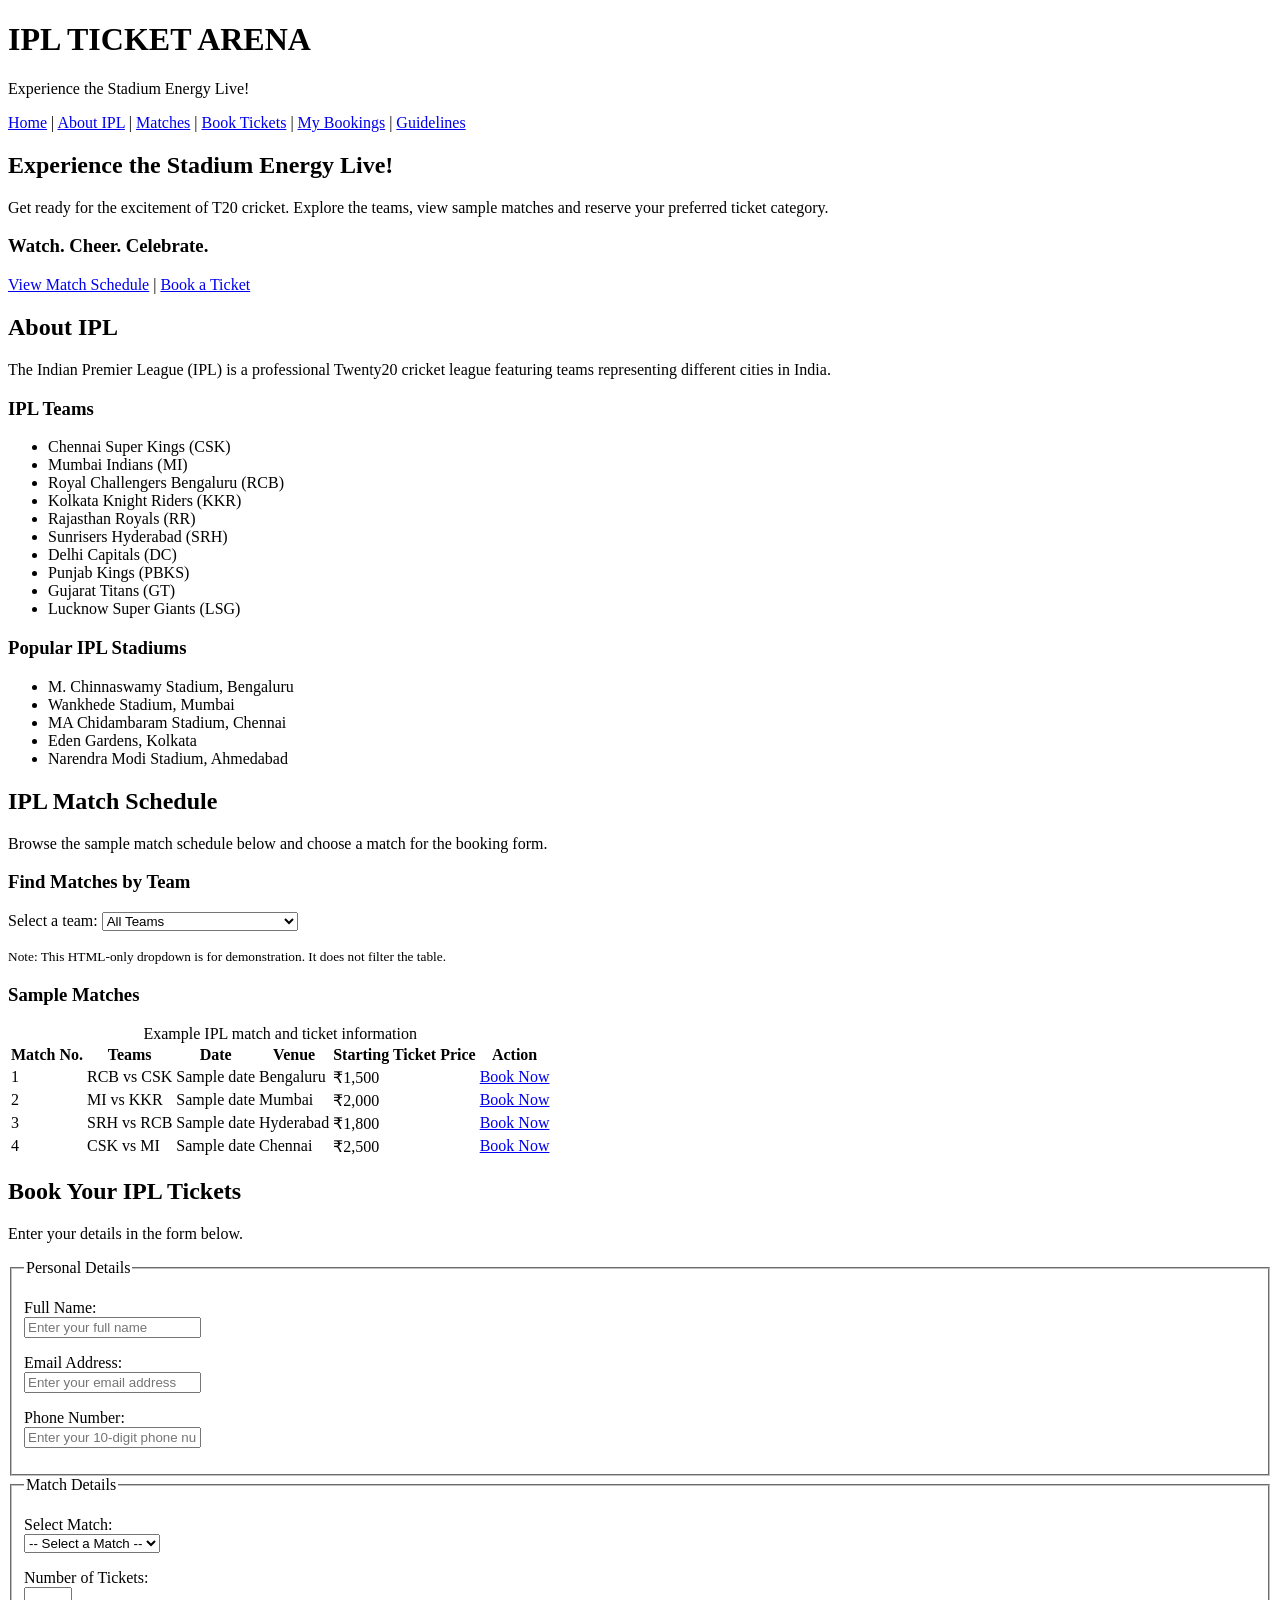
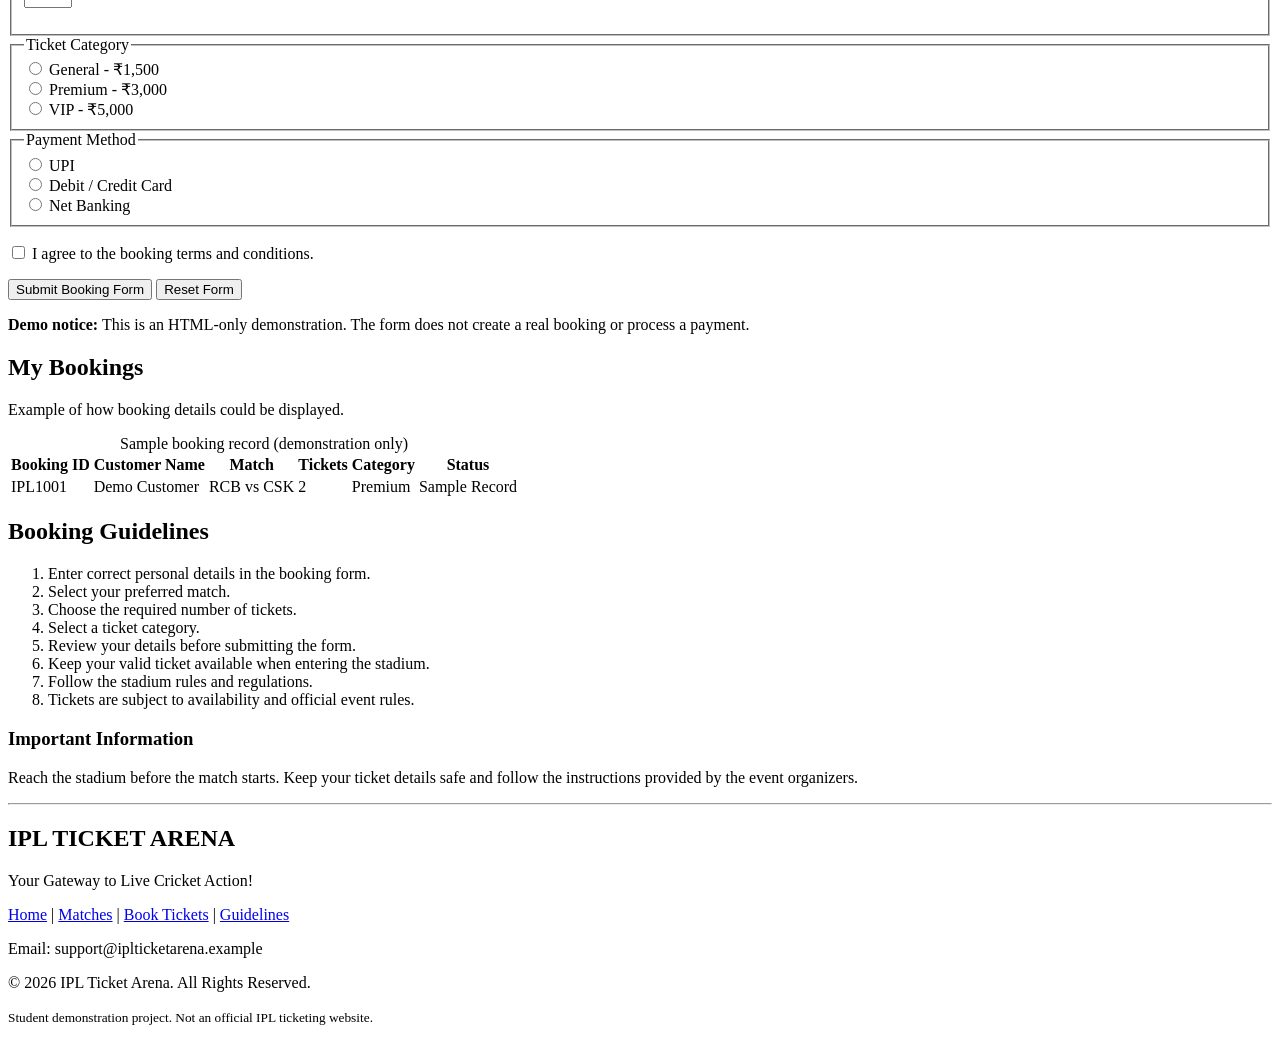
==== index.html @ a0d022ed "Initial commit - IPL Ticket Arena" ====
<!DOCTYPE html>
<html lang="en">
<head>
    <meta charset="UTF-8">
    <meta name="viewport" content="width=device-width, initial-scale=1.0">
    <title>IPL Ticket Arena</title>
</head>

<body>

    <!-- Header and Navigation -->
    <header>
        <h1>IPL TICKET ARENA</h1>
        <p>Experience the Stadium Energy Live!</p>

        <nav aria-label="Main navigation">
            <a href="#home">Home</a> |
            <a href="#about">About IPL</a> |
            <a href="#matches">Matches</a> |
            <a href="#booking">Book Tickets</a> |
            <a href="#mybookings">My Bookings</a> |
            <a href="#guidelines">Guidelines</a>
        </nav>
    </header>

    <main>

        <!-- Hero Section -->
        <section id="home">
            <h2>Experience the Stadium Energy Live!</h2>
            <p>
                Get ready for the excitement of T20 cricket.
                Explore the teams, view sample matches and reserve
                your preferred ticket category.
            </p>
            <h3>Watch. Cheer. Celebrate.</h3>
            <p>
                <a href="#matches">View Match Schedule</a> |
                <a href="#booking">Book a Ticket</a>
            </p>
        </section>

        <!-- About IPL Section -->
        <section id="about">
            <h2>About IPL</h2>
            <p>
                The Indian Premier League (IPL) is a professional
                Twenty20 cricket league featuring teams representing
                different cities in India.
            </p>

            <h3>IPL Teams</h3>
            <ul>
                <li>Chennai Super Kings (CSK)</li>
                <li>Mumbai Indians (MI)</li>
                <li>Royal Challengers Bengaluru (RCB)</li>
                <li>Kolkata Knight Riders (KKR)</li>
                <li>Rajasthan Royals (RR)</li>
                <li>Sunrisers Hyderabad (SRH)</li>
                <li>Delhi Capitals (DC)</li>
                <li>Punjab Kings (PBKS)</li>
                <li>Gujarat Titans (GT)</li>
                <li>Lucknow Super Giants (LSG)</li>
            </ul>

            <h3>Popular IPL Stadiums</h3>
            <ul>
                <li>M. Chinnaswamy Stadium, Bengaluru</li>
                <li>Wankhede Stadium, Mumbai</li>
                <li>MA Chidambaram Stadium, Chennai</li>
                <li>Eden Gardens, Kolkata</li>
                <li>Narendra Modi Stadium, Ahmedabad</li>
            </ul>
        </section>

        <!-- Match Schedule Section -->
        <section id="matches">
            <h2>IPL Match Schedule</h2>
            <p>
                Browse the sample match schedule below and choose
                a match for the booking form.
            </p>

            <h3>Find Matches by Team</h3>
            <label for="team">Select a team:</label>
            <select id="team" name="team">
                <option value="all">All Teams</option>
                <option value="CSK">Chennai Super Kings</option>
                <option value="MI">Mumbai Indians</option>
                <option value="RCB">Royal Challengers Bengaluru</option>
                <option value="KKR">Kolkata Knight Riders</option>
                <option value="RR">Rajasthan Royals</option>
                <option value="SRH">Sunrisers Hyderabad</option>
                <option value="DC">Delhi Capitals</option>
                <option value="PBKS">Punjab Kings</option>
                <option value="GT">Gujarat Titans</option>
                <option value="LSG">Lucknow Super Giants</option>
            </select>
            <p><small>Note: This HTML-only dropdown is for demonstration. It does not filter the table.</small></p>

            <h3>Sample Matches</h3>
            <table>
                <caption>Example IPL match and ticket information</caption>
                <thead>
                    <tr>
                        <th scope="col">Match No.</th>
                        <th scope="col">Teams</th>
                        <th scope="col">Date</th>
                        <th scope="col">Venue</th>
                        <th scope="col">Starting Ticket Price</th>
                        <th scope="col">Action</th>
                    </tr>
                </thead>
                <tbody>
                    <tr>
                        <td>1</td>
                        <td>RCB vs CSK</td>
                        <td>Sample date</td>
                        <td>Bengaluru</td>
                        <td>₹1,500</td>
                        <td><a href="#booking">Book Now</a></td>
                    </tr>
                    <tr>
                        <td>2</td>
                        <td>MI vs KKR</td>
                        <td>Sample date</td>
                        <td>Mumbai</td>
                        <td>₹2,000</td>
                        <td><a href="#booking">Book Now</a></td>
                    </tr>
                    <tr>
                        <td>3</td>
                        <td>SRH vs RCB</td>
                        <td>Sample date</td>
                        <td>Hyderabad</td>
                        <td>₹1,800</td>
                        <td><a href="#booking">Book Now</a></td>
                    </tr>
                    <tr>
                        <td>4</td>
                        <td>CSK vs MI</td>
                        <td>Sample date</td>
                        <td>Chennai</td>
                        <td>₹2,500</td>
                        <td><a href="#booking">Book Now</a></td>
                    </tr>
                </tbody>
            </table>
        </section>

        <!-- Ticket Booking Section -->
        <section id="booking">
            <h2>Book Your IPL Tickets</h2>
            <p>Enter your details in the form below.</p>

            <form action="#" method="get">
                <fieldset>
                    <legend>Personal Details</legend>

                    <p>
                        <label for="name">Full Name:</label><br>
                        <input type="text" id="name" name="name"
                               placeholder="Enter your full name" required>
                    </p>

                    <p>
                        <label for="email">Email Address:</label><br>
                        <input type="email" id="email" name="email"
                               placeholder="Enter your email address" required>
                    </p>

                    <p>
                        <label for="phone">Phone Number:</label><br>
                        <input type="tel" id="phone" name="phone"
                               placeholder="Enter your 10-digit phone number"
                               pattern="[0-9]{10}"
                               title="Enter exactly 10 digits" required>
                    </p>
                </fieldset>

                <fieldset>
                    <legend>Match Details</legend>

                    <p>
                        <label for="match">Select Match:</label><br>
                        <select id="match" name="match" required>
                            <option value="">-- Select a Match --</option>
                            <option value="RCB vs CSK">RCB vs CSK</option>
                            <option value="MI vs KKR">MI vs KKR</option>
                            <option value="SRH vs RCB">SRH vs RCB</option>
                            <option value="CSK vs MI">CSK vs MI</option>
                        </select>
                    </p>

                    <p>
                        <label for="tickets">Number of Tickets:</label><br>
                        <input type="number" id="tickets" name="tickets"
                               min="1" max="10" required>
                    </p>
                </fieldset>

                <fieldset>
                    <legend>Ticket Category</legend>

                    <input type="radio" id="general" name="category"
                           value="General" required>
                    <label for="general">General - ₹1,500</label><br>

                    <input type="radio" id="premium" name="category"
                           value="Premium">
                    <label for="premium">Premium - ₹3,000</label><br>

                    <input type="radio" id="vip" name="category"
                           value="VIP">
                    <label for="vip">VIP - ₹5,000</label>
                </fieldset>

                <fieldset>
                    <legend>Payment Method</legend>

                    <input type="radio" id="upi" name="payment"
                           value="UPI" required>
                    <label for="upi">UPI</label><br>

                    <input type="radio" id="card" name="payment"
                           value="Card">
                    <label for="card">Debit / Credit Card</label><br>

                    <input type="radio" id="netbanking" name="payment"
                           value="Net Banking">
                    <label for="netbanking">Net Banking</label>
                </fieldset>

                <p>
                    <input type="checkbox" id="terms" name="terms"
                           value="accepted" required>
                    <label for="terms">
                        I agree to the booking terms and conditions.
                    </label>
                </p>

                <p>
                    <button type="submit">Submit Booking Form</button>
                    <button type="reset">Reset Form</button>
                </p>
            </form>

            <p>
                <strong>Demo notice:</strong> This is an HTML-only
                demonstration. The form does not create a real booking
                or process a payment.
            </p>
        </section>

        <!-- My Bookings Section -->
        <section id="mybookings">
            <h2>My Bookings</h2>
            <p>Example of how booking details could be displayed.</p>

            <table>
                <caption>Sample booking record (demonstration only)</caption>
                <thead>
                    <tr>
                        <th scope="col">Booking ID</th>
                        <th scope="col">Customer Name</th>
                        <th scope="col">Match</th>
                        <th scope="col">Tickets</th>
                        <th scope="col">Category</th>
                        <th scope="col">Status</th>
                    </tr>
                </thead>
                <tbody>
                    <tr>
                        <td>IPL1001</td>
                        <td>Demo Customer</td>
                        <td>RCB vs CSK</td>
                        <td>2</td>
                        <td>Premium</td>
                        <td>Sample Record</td>
                    </tr>
                </tbody>
            </table>
        </section>

        <!-- Booking Guidelines Section -->
        <section id="guidelines">
            <h2>Booking Guidelines</h2>

            <ol>
                <li>Enter correct personal details in the booking form.</li>
                <li>Select your preferred match.</li>
                <li>Choose the required number of tickets.</li>
                <li>Select a ticket category.</li>
                <li>Review your details before submitting the form.</li>
                <li>Keep your valid ticket available when entering the stadium.</li>
                <li>Follow the stadium rules and regulations.</li>
                <li>Tickets are subject to availability and official event rules.</li>
            </ol>

            <h3>Important Information</h3>
            <p>
                Reach the stadium before the match starts. Keep your
                ticket details safe and follow the instructions provided
                by the event organizers.
            </p>
        </section>

    </main>

    <!-- Footer -->
    <footer>
        <hr>
        <h2>IPL TICKET ARENA</h2>
        <p>Your Gateway to Live Cricket Action!</p>

        <nav aria-label="Footer navigation">
            <a href="#home">Home</a> |
            <a href="#matches">Matches</a> |
            <a href="#booking">Book Tickets</a> |
            <a href="#guidelines">Guidelines</a>
        </nav>

        <p>Email: support@iplticketarena.example</p>
        <p>&copy; 2026 IPL Ticket Arena. All Rights Reserved.</p>
        <p><small>Student demonstration project. Not an official IPL ticketing website.</small></p>
    </footer>

</body>
</html>
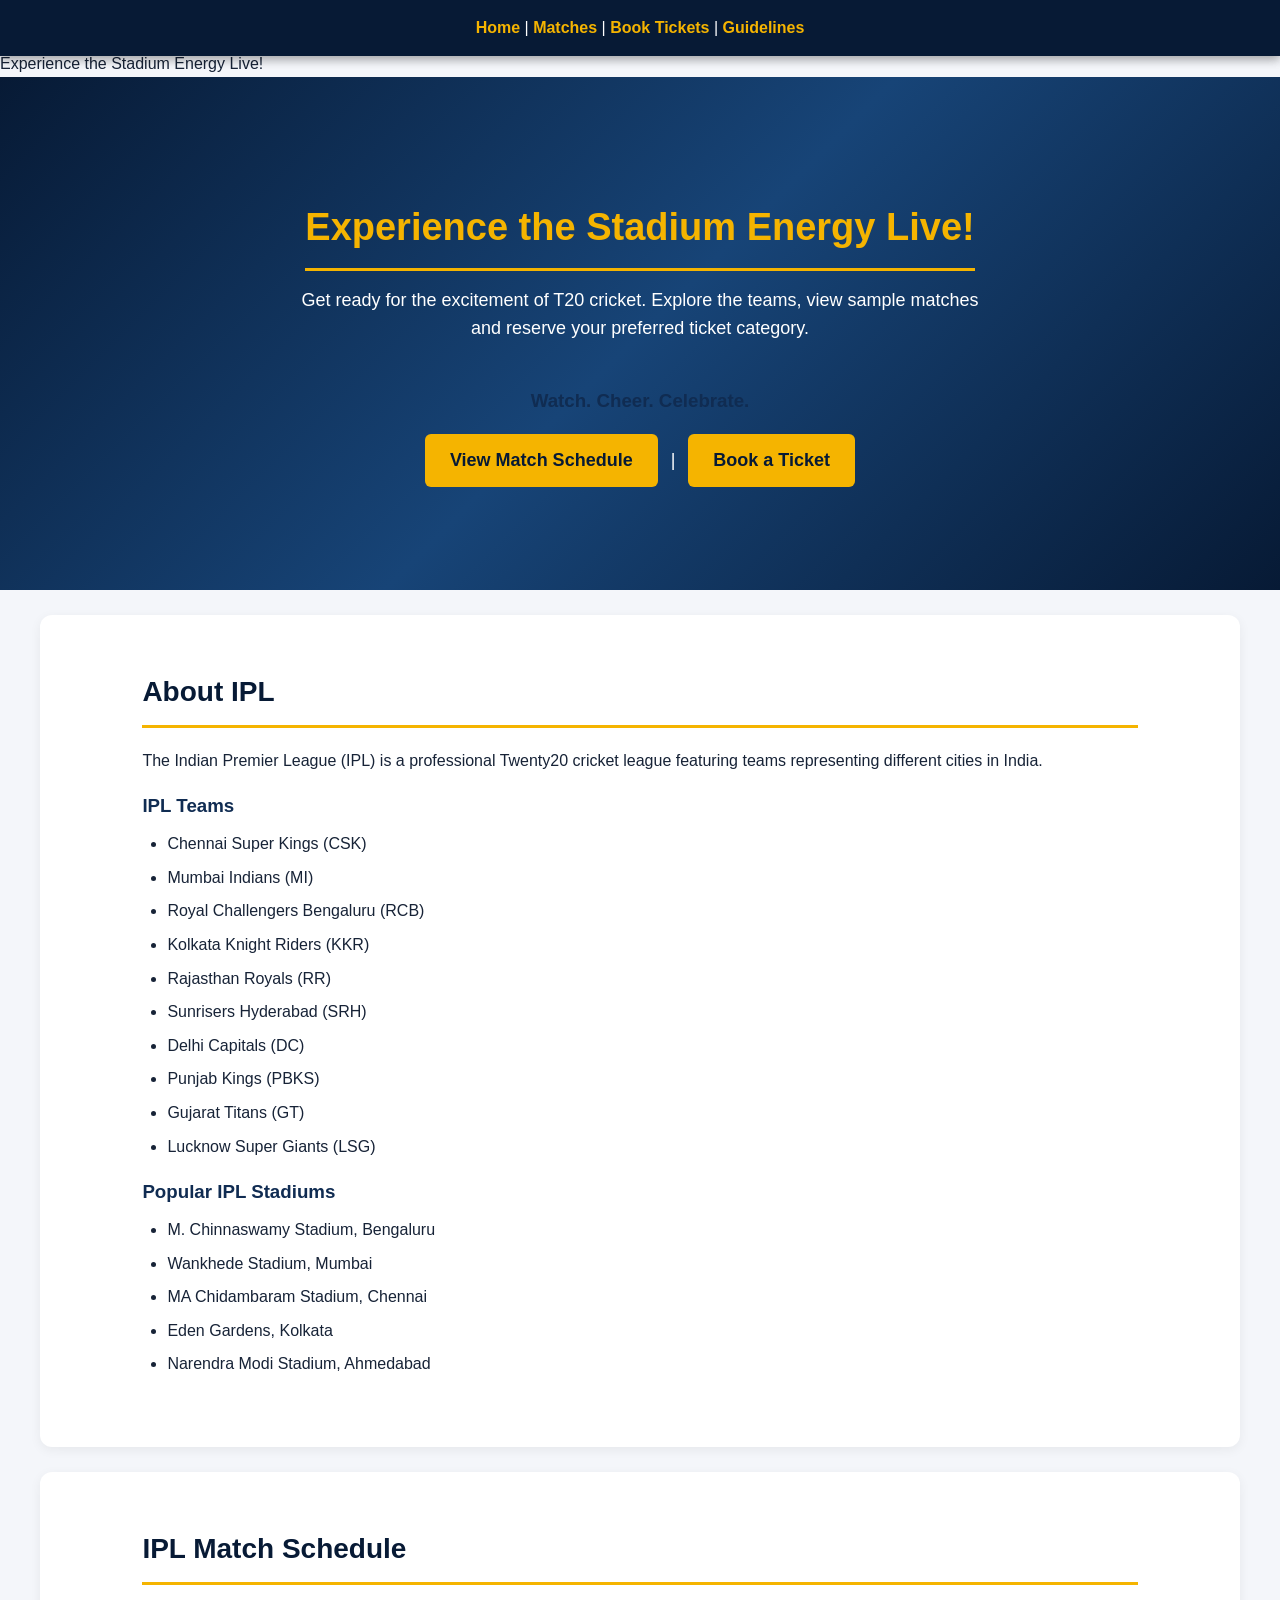
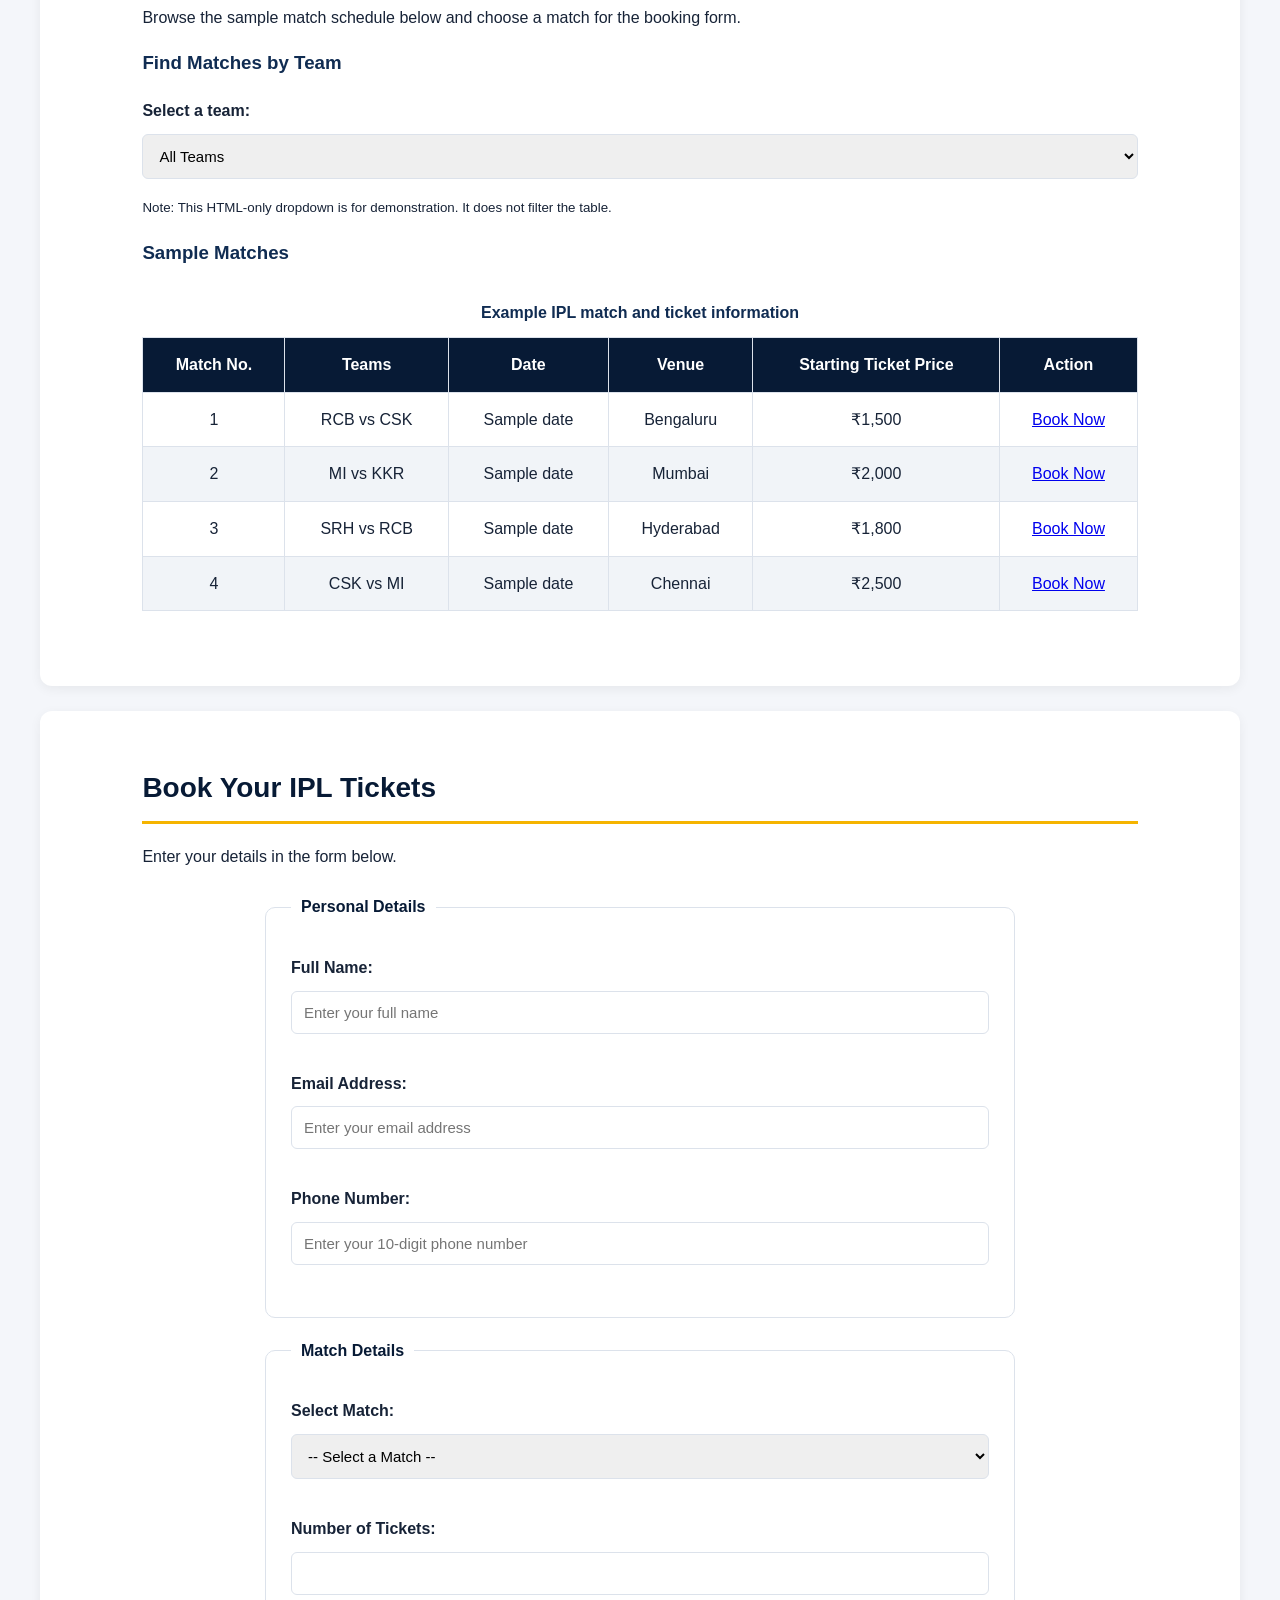
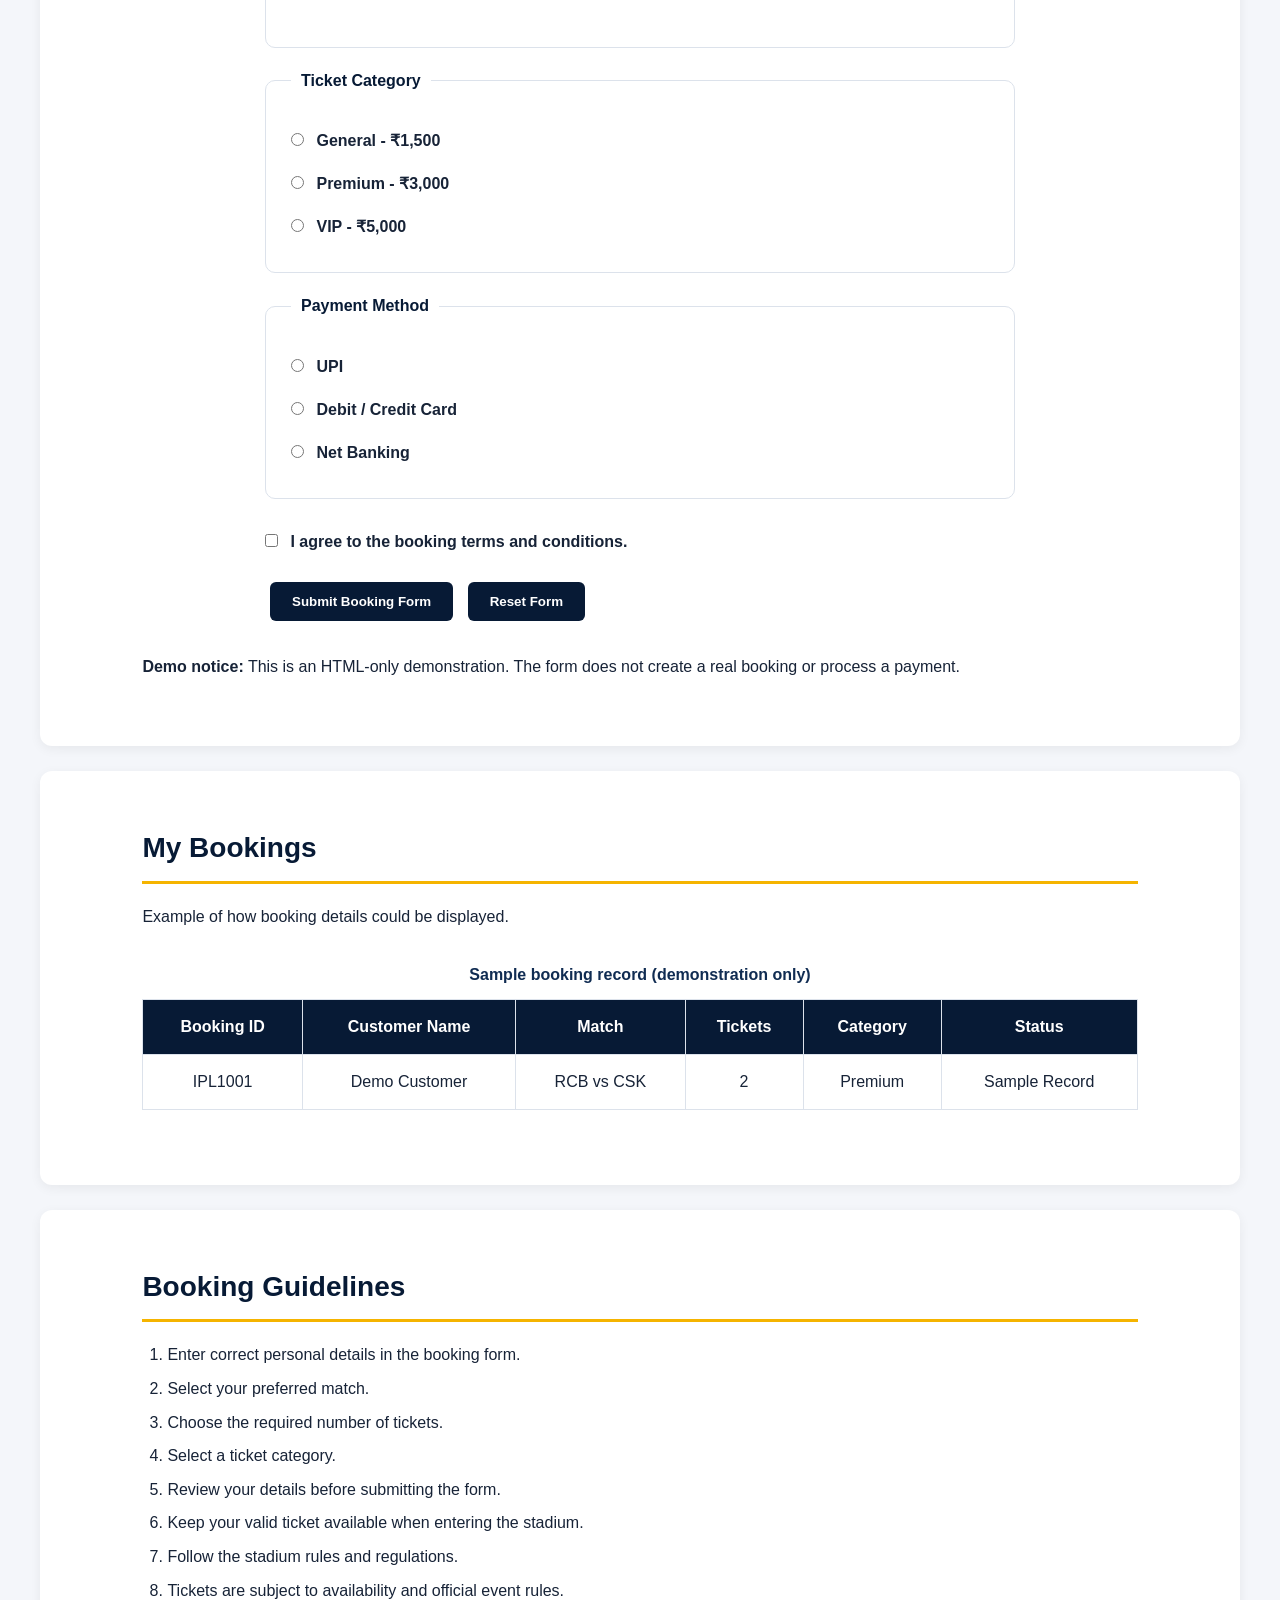
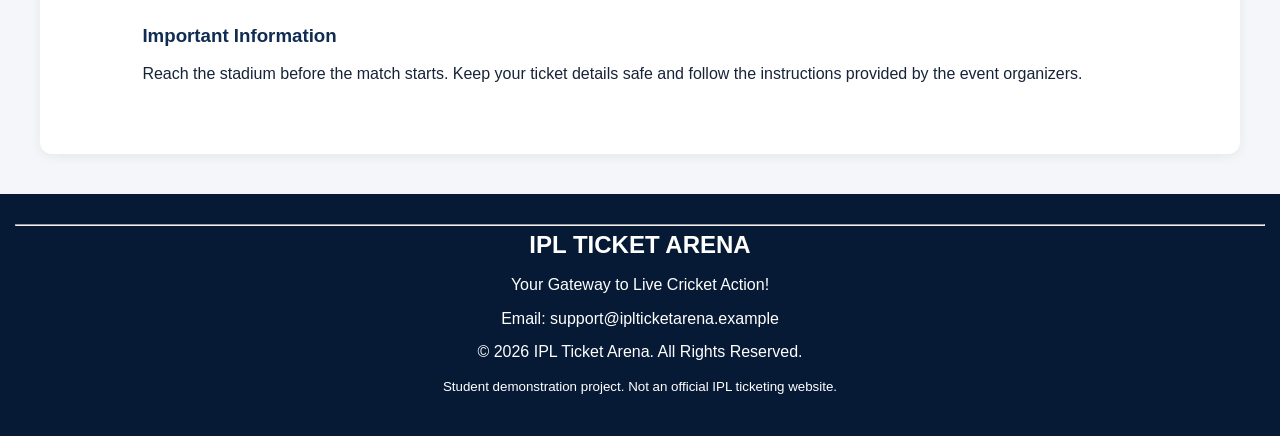
==== commit 8b5694e8: "Add CSS styling to IPL Ticket Arena" ====
--- a/index.html
+++ b/index.html
@@ -4,6 +4,7 @@
     <meta charset="UTF-8">
     <meta name="viewport" content="width=device-width, initial-scale=1.0">
     <title>IPL Ticket Arena</title>
+    <link rel="stylesheet" href="styles.css">
 </head>
 
 <body>
--- a/styles.css
+++ b/styles.css
@@ -0,0 +1,322 @@
+
+/* IPL TICKET ARENA - COLOR THEME */
+
+:root {
+    --primary: #071a35;
+    --secondary: #102c52;
+    --accent: #f5b400;
+    --background: #f4f6fa;
+    --text: #172337;
+    --white: #ffffff;
+    --border: #dce2eb;
+}
+
+/* Basic page styling */
+
+* {
+    margin: 0;
+    padding: 0;
+    box-sizing: border-box;
+}
+
+html {
+    scroll-behavior: smooth;
+}
+
+body {
+    font-family: Arial, sans-serif;
+    background-color: var(--background);
+    color: var(--text);
+    line-height: 1.6;
+}
+
+
+/* NAVIGATION BAR */
+
+nav {
+    position: fixed;
+    top: 0;
+    left: 0;
+    width: 100%;
+    background-color: var(--primary);
+    padding: 15px 25px;
+    z-index: 1000;
+    box-shadow: 0 3px 10px rgba(0, 0, 0, 0.2);
+    text-align: center;
+}
+
+nav ul {
+    list-style: none;
+    display: flex;
+    justify-content: center;
+    flex-wrap: wrap;
+    gap: 25px;
+}
+
+nav a {
+    color: var(--white);
+    text-decoration: none;
+    font-weight: bold;
+    transition: 0.3s;
+}
+
+nav a:hover {
+    color: var(--accent);
+}
+
+
+
+/* HERO SECTION */
+
+main > section:first-child {
+    min-height: 450px;
+    padding: 120px 20px 70px;
+    background: linear-gradient(135deg, #071a35, #174477, #071a35);
+    color: white;
+    text-align: center;
+    display: flex;
+    flex-direction: column;
+    justify-content: center;
+    align-items: center;
+}
+
+main > section:first-child h1,
+main > section:first-child h2 {
+    color: var(--accent);
+    font-size: 38px;
+    margin-bottom: 15px;
+}
+
+main > section:first-child p {
+    font-size: 18px;
+    margin-bottom: 25px;
+    max-width: 700px;
+}
+
+main > section:first-child a,
+main > section:first-child button {
+    display: inline-block;
+    background-color: var(--accent);
+    color: var(--primary);
+    padding: 12px 25px;
+    margin: 8px;
+    border: none;
+    border-radius: 6px;
+    text-decoration: none;
+    font-weight: bold;
+    cursor: pointer;
+    transition: 0.3s;
+}
+
+main > section:first-child a:hover,
+main > section:first-child button:hover {
+    background-color: white;
+    transform: translateY(-3px);
+}
+
+
+/* GENERAL SECTION STYLING */
+
+main > section:not(:first-child) {
+    padding: 55px 8%;
+    margin: 25px auto;
+    max-width: 1200px;
+    background-color: var(--white);
+    border-radius: 12px;
+    box-shadow: 0 3px 12px rgba(0, 0, 0, 0.06);
+}
+
+section h2 {
+    color: var(--primary);
+    font-size: 28px;
+    margin-bottom: 20px;
+    border-bottom: 3px solid var(--accent);
+    padding-bottom: 10px;
+}
+
+section h3 {
+    color: var(--secondary);
+    margin: 18px 0 10px;
+}
+
+section p {
+    margin-bottom: 12px;
+}
+
+section ul,
+section ol {
+    padding-left: 25px;
+    margin-bottom: 15px;
+}
+
+section li {
+    margin-bottom: 8px;
+}
+
+
+
+/* MATCH SCHEDULE TABLE */
+
+table {
+    width: 100%;
+    border-collapse: collapse;
+    margin: 20px 0;
+    background-color: white;
+}
+
+caption {
+    font-weight: bold;
+    padding: 12px;
+    color: var(--secondary);
+}
+
+thead {
+    background-color: var(--primary);
+    color: white;
+}
+
+th, td {
+    padding: 14px;
+    text-align: center;
+    border: 1px solid var(--border);
+}
+
+tbody tr:nth-child(even) {
+    background-color: #f1f4f8;
+}
+
+tbody tr:hover {
+    background-color: #fff2c2;
+    transition: 0.3s;
+}
+
+
+/* TICKET BOOKING FORM */
+
+form {
+    max-width: 750px;
+    margin: 25px auto;
+}
+
+fieldset {
+    border: 1px solid var(--border);
+    border-radius: 10px;
+    padding: 25px;
+    margin-bottom: 20px;
+}
+
+legend {
+    color: var(--primary);
+    font-weight: bold;
+    padding: 0 10px;
+}
+
+label {
+    display: inline-block;
+    margin: 10px 0 5px;
+    font-weight: bold;
+}
+
+input,
+select,
+textarea {
+    width: 100%;
+    padding: 12px;
+    margin: 5px 0 15px;
+    border: 1px solid var(--border);
+    border-radius: 6px;
+    font-size: 15px;
+}
+
+input:focus,
+select:focus,
+textarea:focus {
+    outline: 2px solid var(--accent);
+    border-color: var(--accent);
+}
+
+input[type="radio"],
+input[type="checkbox"] {
+    width: auto;
+    margin-right: 8px;
+}
+
+button,
+input[type="submit"],
+input[type="reset"] {
+    background-color: var(--primary);
+    color: white;
+    padding: 12px 22px;
+    border: none;
+    border-radius: 6px;
+    margin: 8px 5px;
+    cursor: pointer;
+    font-weight: bold;
+}
+
+button:hover,
+input[type="submit"]:hover,
+input[type="reset"]:hover {
+    background-color: var(--accent);
+    color: var(--primary);
+}
+
+
+/* FOOTER */
+
+footer {
+    background-color: var(--primary);
+    color: white;
+    text-align: center;
+    padding: 30px 15px;
+    margin-top: 40px;
+}
+
+footer p {
+    margin: 8px 0;
+}
+
+footer a {
+    color: var(--accent);
+    text-decoration: none;
+}
+
+footer a:hover {
+    color: white;
+    text-decoration: underline;
+}
+
+
+/* RESPONSIVE DESIGN */
+
+@media (max-width: 768px) {
+    nav ul {
+        gap: 12px;
+    }
+
+    nav a {
+        font-size: 13px;
+    }
+
+    main > section:not(:first-child) {
+        padding: 30px 18px;
+        margin: 15px 10px;
+    }
+
+    main > section:first-child h1,
+    main > section:first-child h2 {
+        font-size: 28px;
+    }
+
+    table {
+        font-size: 12px;
+    }
+
+    th, td {
+        padding: 8px 5px;
+    }
+
+    form {
+        width: 100%;
+    }
+}
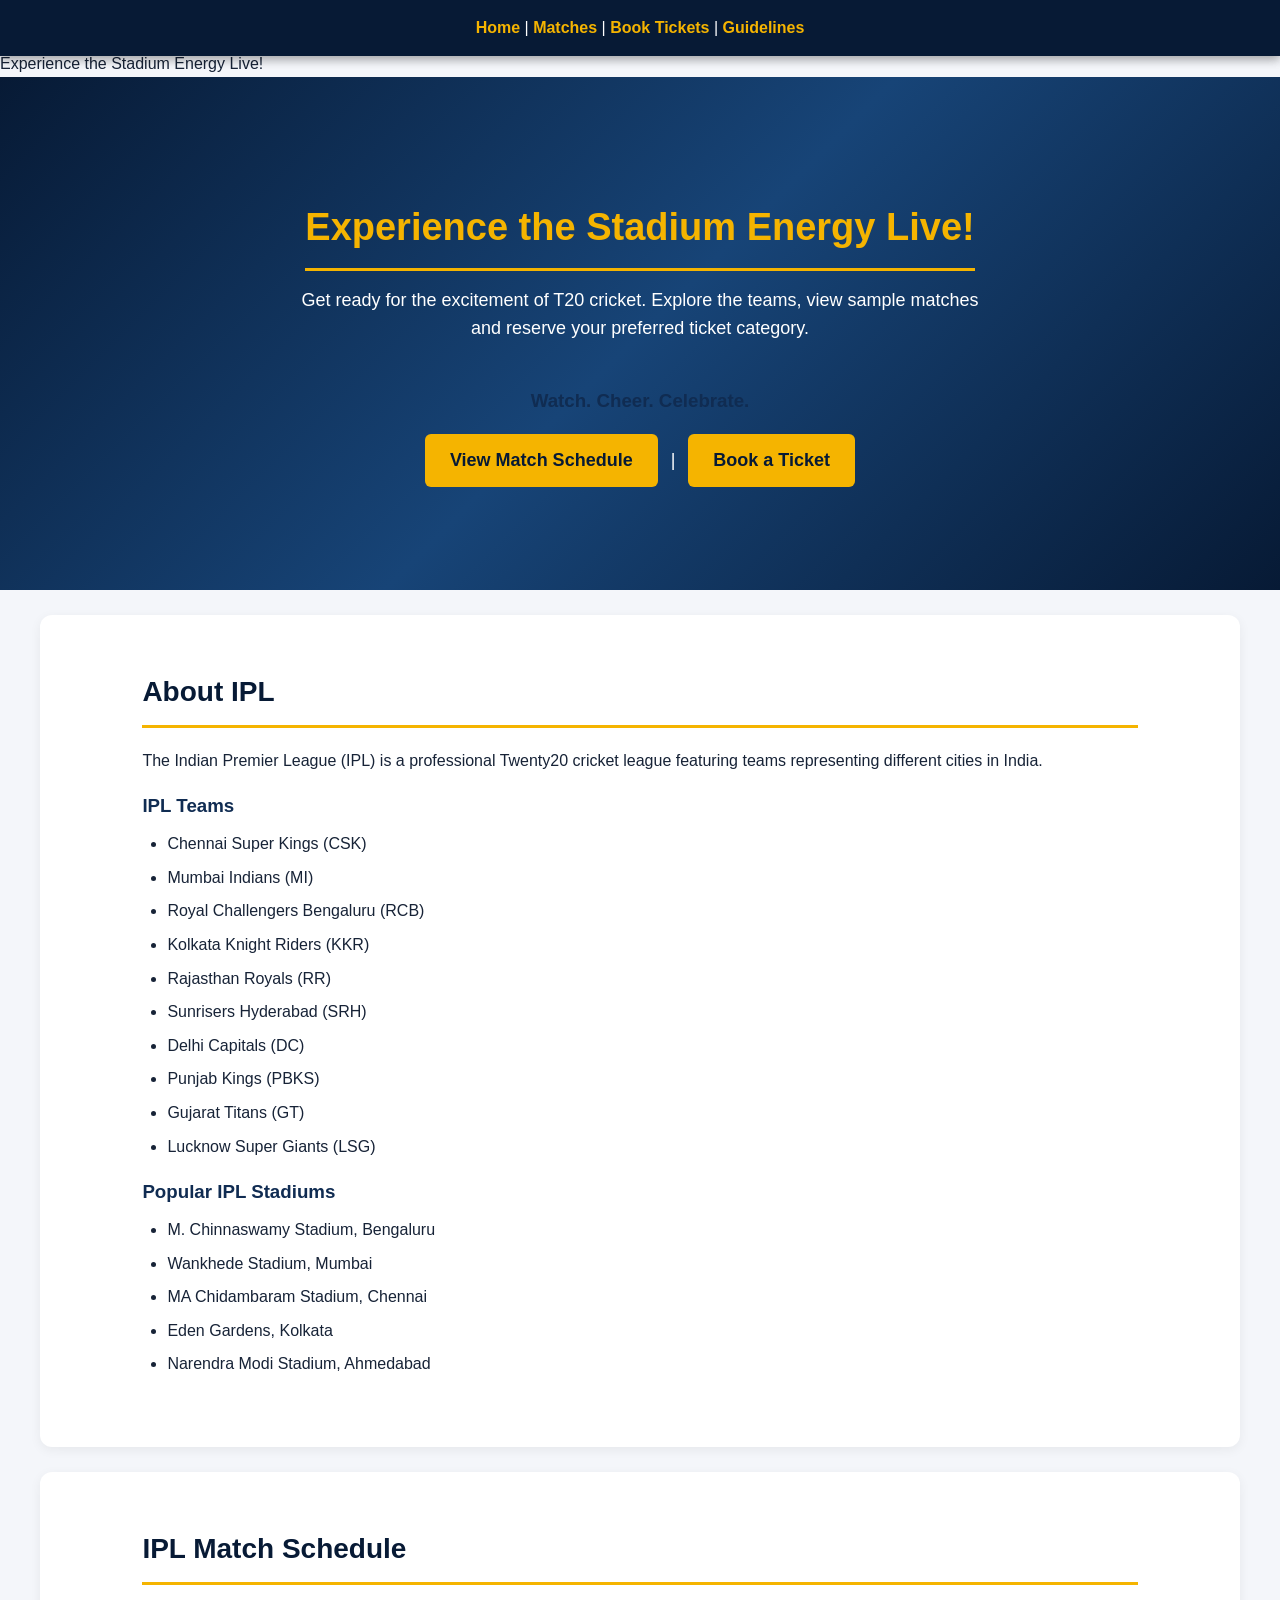
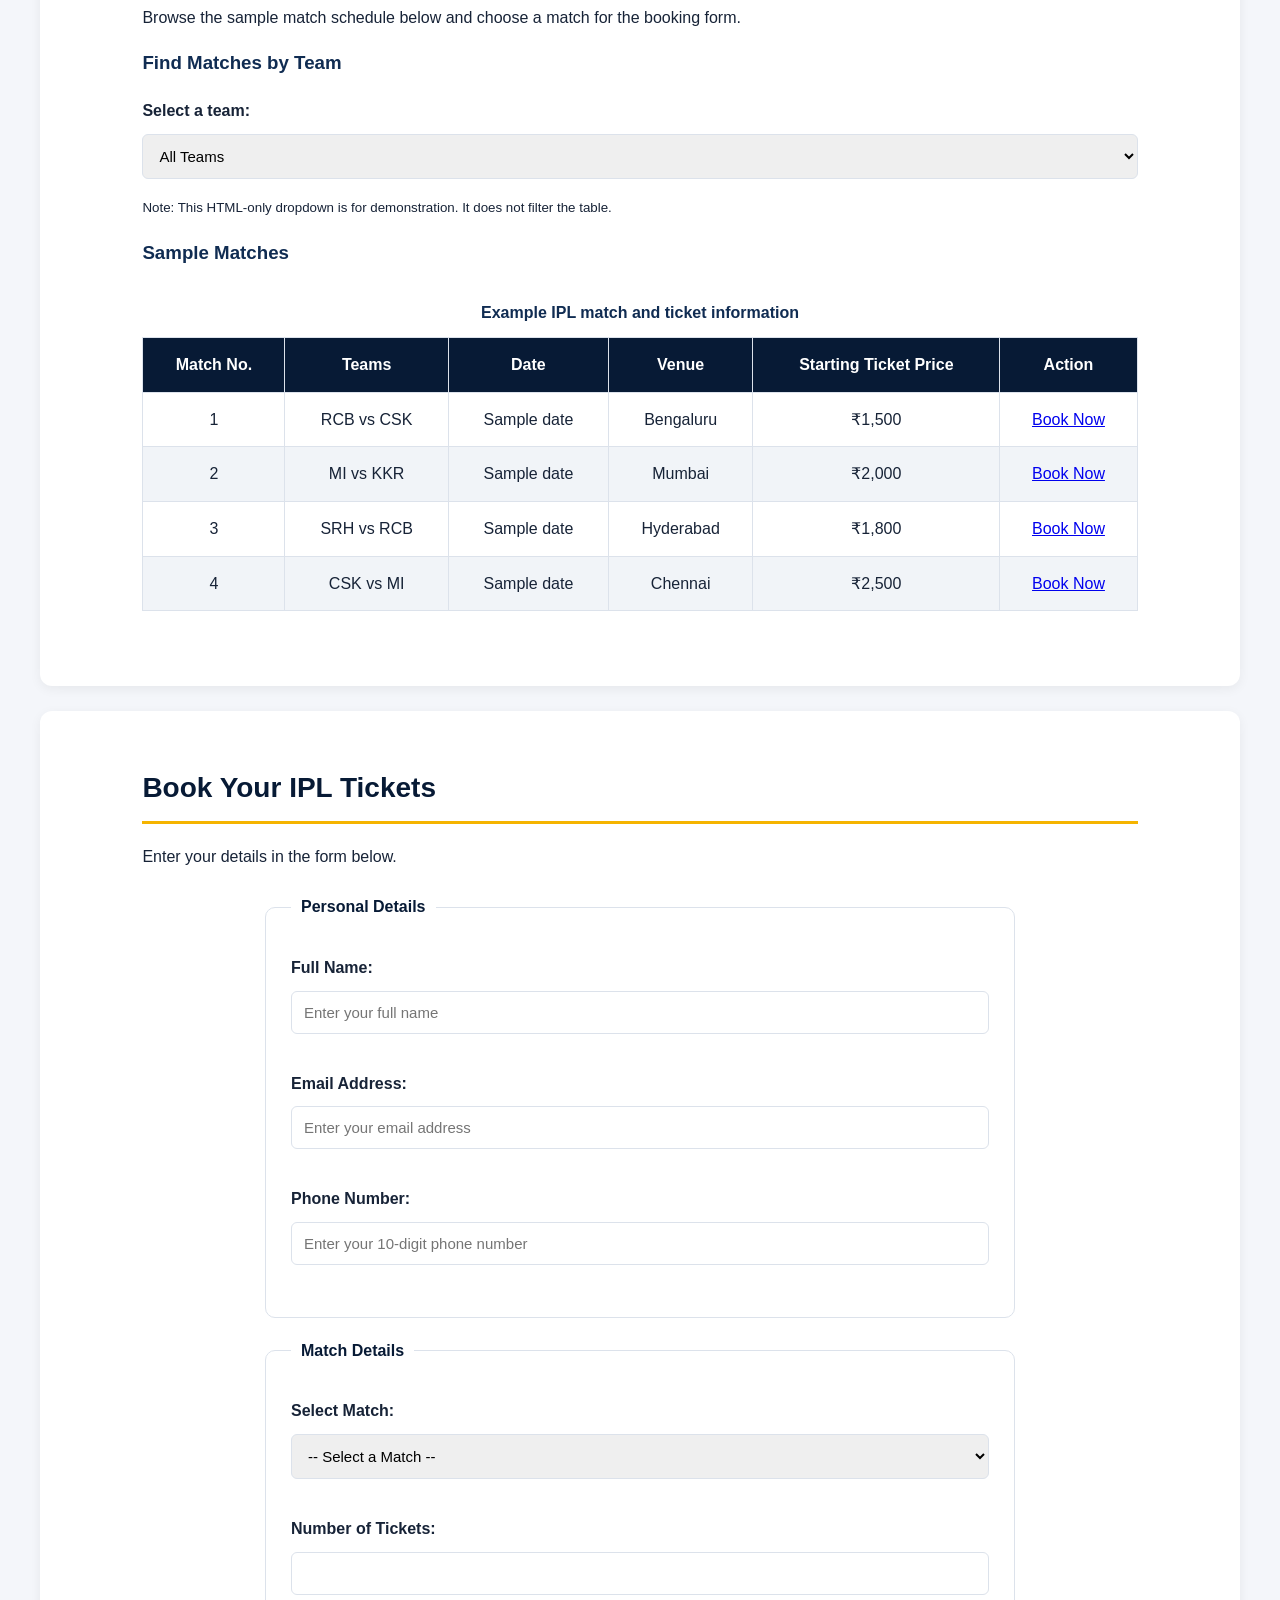
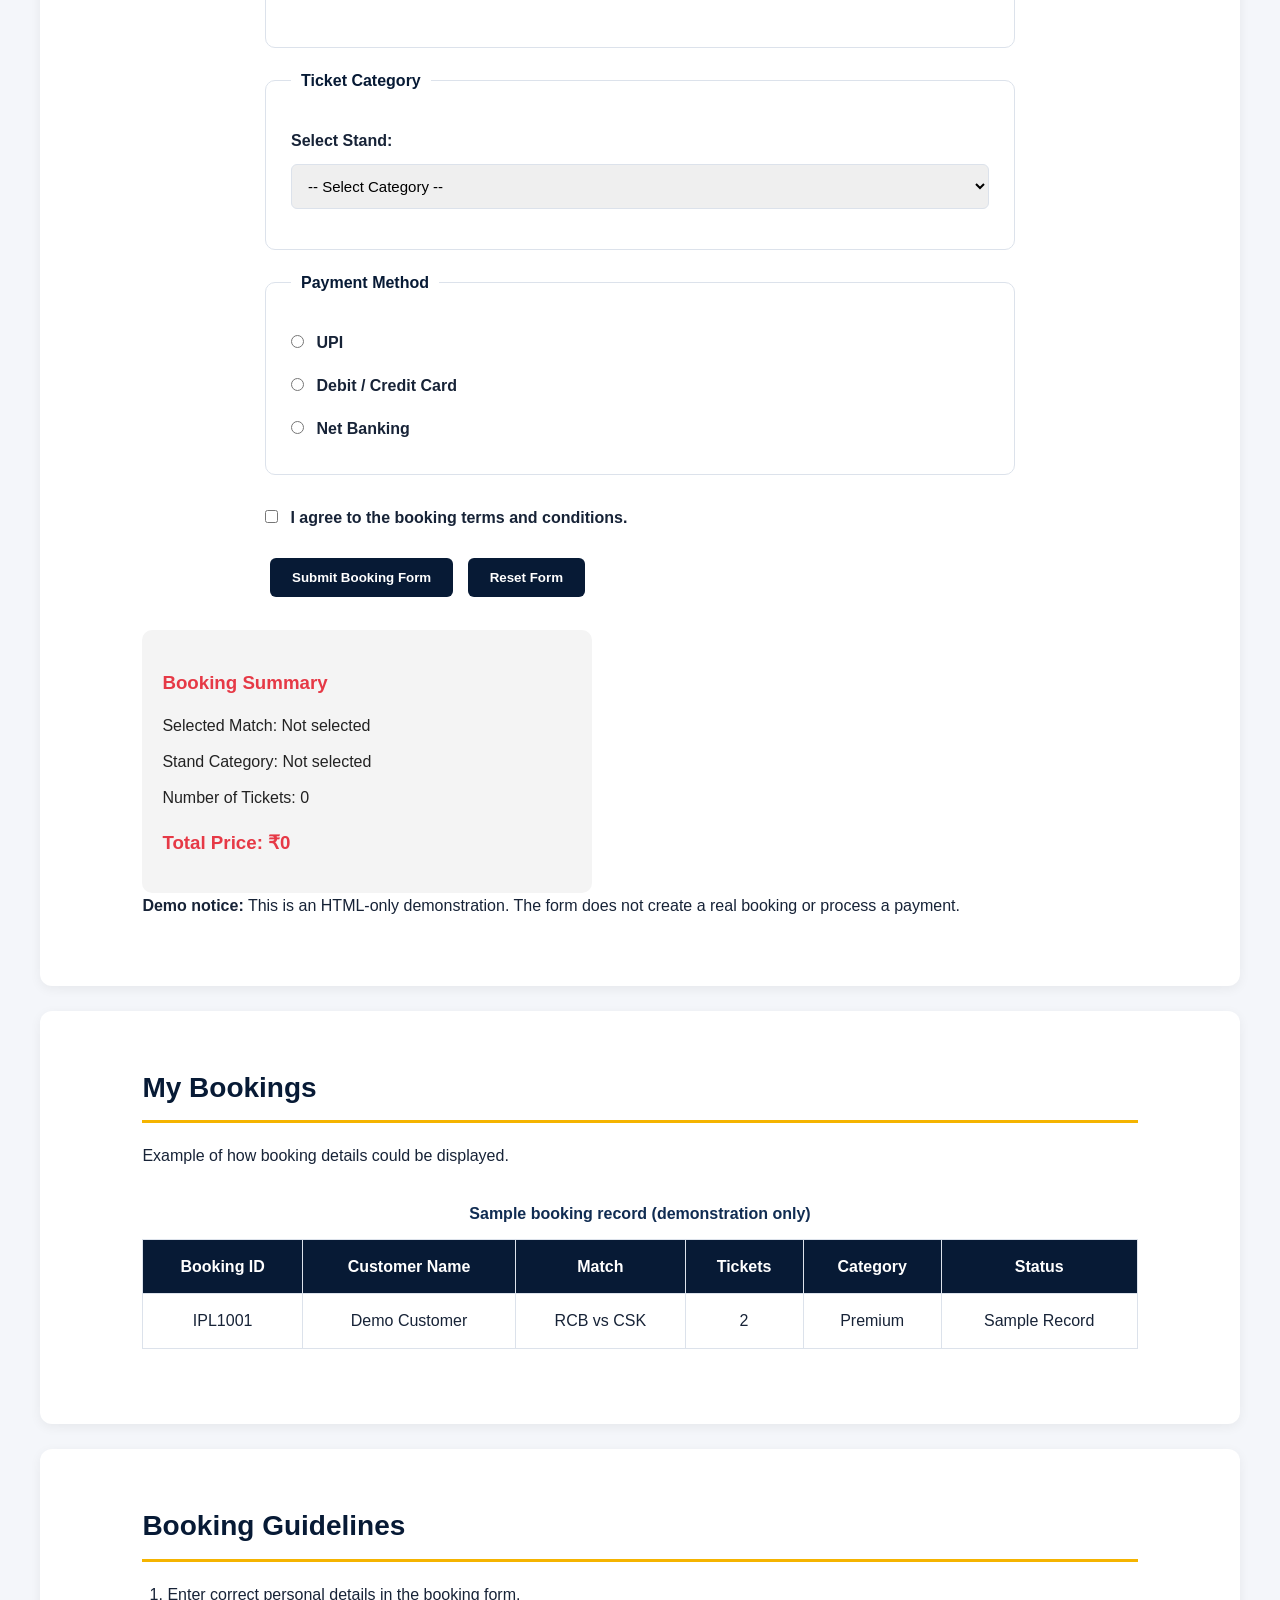
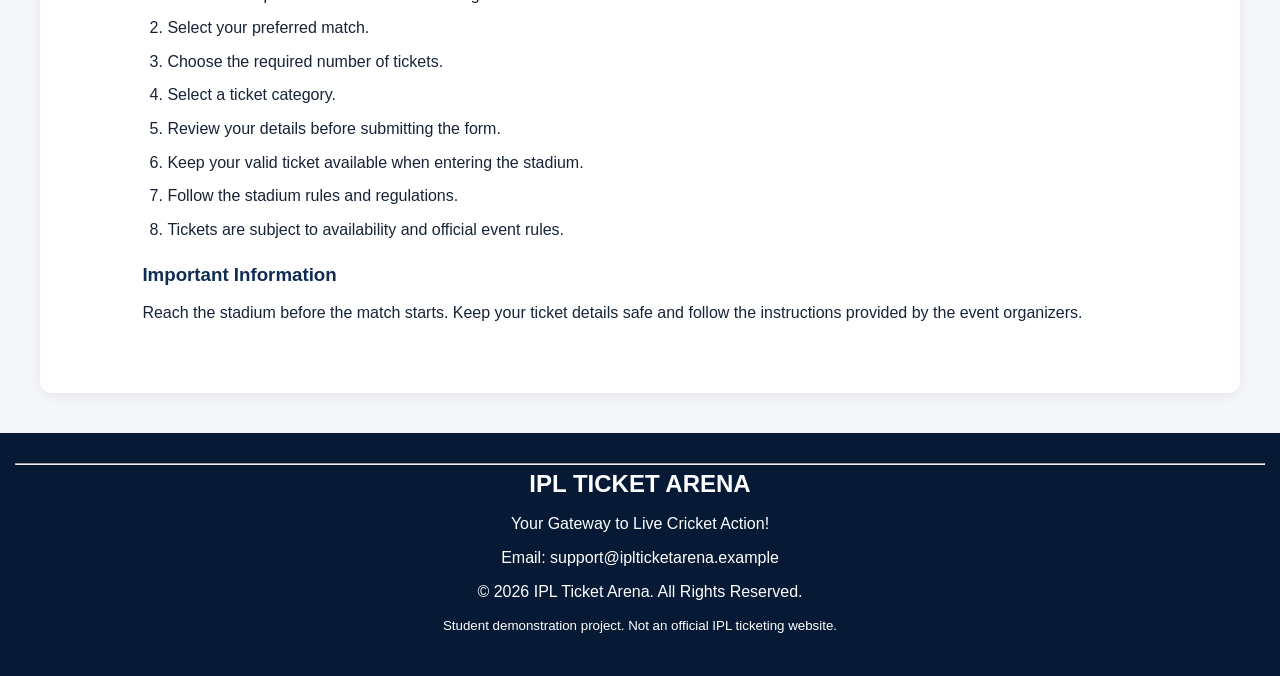
==== commit 90a870af: "Complete Activity 7 - Live Booking Summary" ====
--- a/index.html
+++ b/index.html
@@ -200,21 +200,19 @@
                     </p>
                 </fieldset>
 
-                <fieldset>
-                    <legend>Ticket Category</legend>
-
-                    <input type="radio" id="general" name="category"
-                           value="General" required>
-                    <label for="general">General - ₹1,500</label><br>
-
-                    <input type="radio" id="premium" name="category"
-                           value="Premium">
-                    <label for="premium">Premium - ₹3,000</label><br>
-
-                    <input type="radio" id="vip" name="category"
-                           value="VIP">
-                    <label for="vip">VIP - ₹5,000</label>
-                </fieldset>
+                
+<fieldset>
+    <legend>Ticket Category</legend>
+
+    <label for="category">Select Stand:</label>
+    <select id="category" name="category" required>
+        <option value="">-- Select Category --</option>
+        <option value="General">General - ₹1,500</option>
+        <option value="Premium">Premium - ₹3,000</option>
+        <option value="VIP">VIP - ₹5,000</option>
+    </select>
+</fieldset>
+
 
                 <fieldset>
                     <legend>Payment Method</legend>
@@ -245,6 +243,20 @@
                     <button type="reset">Reset Form</button>
                 </p>
             </form>
+
+<!-- Booking Summary Card -->
+<div class="booking-summary">
+    <h3>Booking Summary</h3>
+
+    <p>Selected Match: <span id="summaryMatch">Not selected</span></p>
+
+    <p>Stand Category: <span id="summaryCategory">Not selected</span></p>
+
+    <p>Number of Tickets: <span id="summaryTickets">0</span></p>
+
+    <h3>Total Price: ₹<span id="summaryTotal">0</span></h3>
+</div>
+
 
             <p>
                 <strong>Demo notice:</strong> This is an HTML-only
@@ -326,5 +338,7 @@
         <p><small>Student demonstration project. Not an official IPL ticketing website.</small></p>
     </footer>
 
+    <script src="app.js"></script>
+    
 </body>
 </html>
--- a/styles.css
+++ b/styles.css
@@ -320,3 +320,50 @@
         width: 100%;
     }
 }
+
+/* TOAST NOTIFICATION */
+
+.toast {
+    position: fixed;
+    bottom: 25px;
+    right: 25px;
+    background-color: #071a35;
+    color: white;
+    padding: 15px 25px;
+    border-left: 5px solid #f5b400;
+    border-radius: 6px;
+    box-shadow: 0 4px 12px rgba(0,0,0,0.2);
+    z-index: 2000;
+    animation: fadeIn 0.4s;
+}
+
+@keyframes fadeIn {
+    from {
+        opacity: 0;
+        transform: translateY(15px);
+    }
+    to {
+        opacity: 1;
+        transform: translateY(0);
+    }
+}
+/* Activity 7 - Booking Summary */
+
+.booking-summary {
+    background: #f4f4f4;
+    color: #222;
+    padding: 20px;
+    margin-top: 25px;
+    border-radius: 10px;
+    max-width: 450px;
+}
+
+.booking-summary h3 {
+    color: #e63946;
+    margin-bottom: 15px;
+}
+
+.booking-summary p {
+    margin: 10px 0;
+    font-size: 16px;
+}
